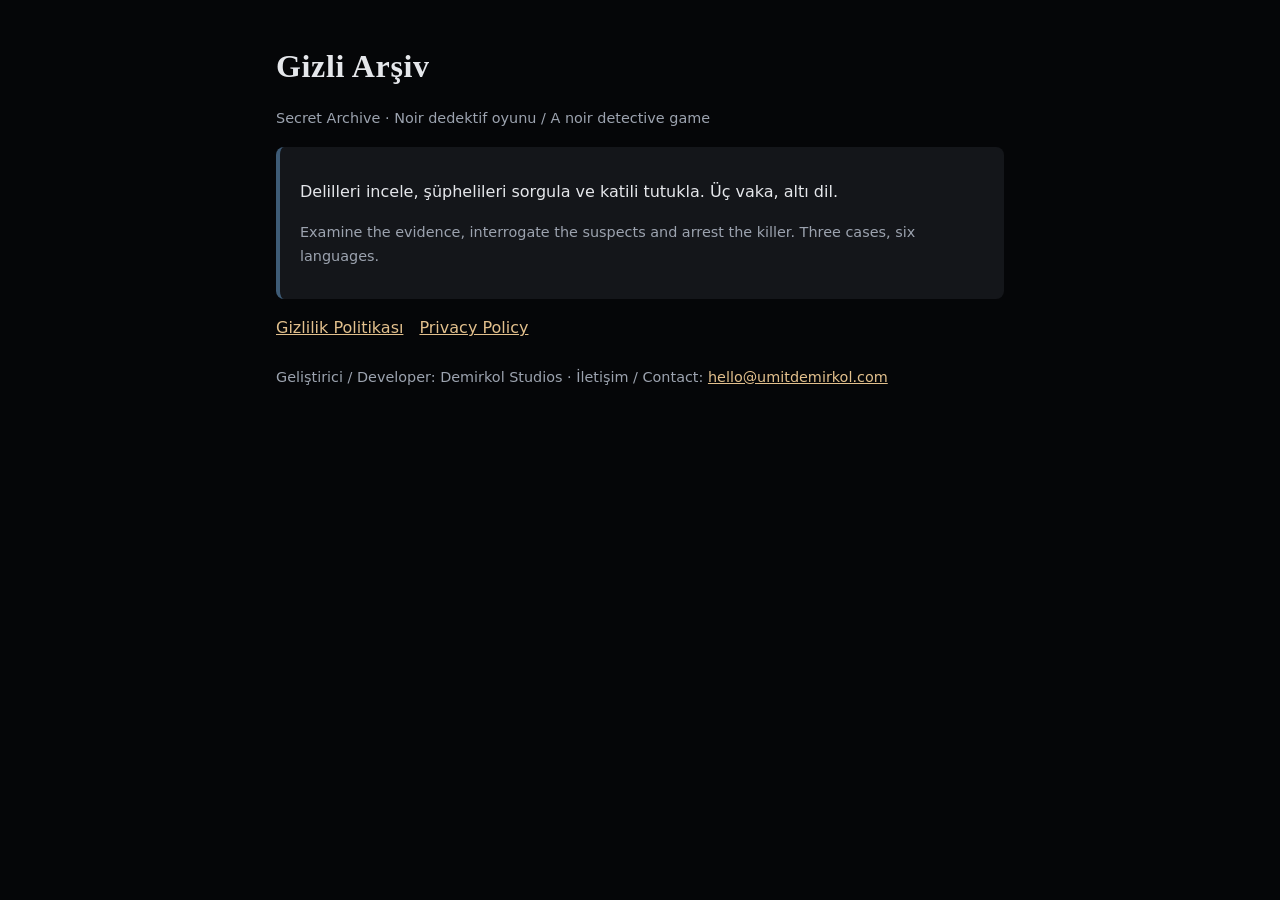
==== index.html @ 02397c83 "Add files via upload" ====
<!doctype html>
<html lang="tr">
<head>
  <meta charset="utf-8">
  <meta name="viewport" content="width=device-width, initial-scale=1">
  <title>Gizli Arşiv — Secret Archive</title>
  <meta name="description" content="Gizli Arşiv: noir dedektif oyunu. Secret Archive: a noir detective game.">
  <link rel="stylesheet" href="style.css">
</head>
<body>
<main>
  <h1>Gizli Arşiv</h1>
  <p class="muted">Secret Archive · Noir dedektif oyunu / A noir detective game</p>

  <div class="card">
    <p>Delilleri incele, şüphelileri sorgula ve katili tutukla. Üç vaka, altı dil.</p>
    <p class="muted">Examine the evidence, interrogate the suspects and arrest the killer. Three cases, six languages.</p>
  </div>

  <nav>
    <a href="privacy.html">Gizlilik Politikası</a>
    <a href="privacy.html#en">Privacy Policy</a>
  </nav>

  <p class="muted">Geliştirici / Developer: Demirkol Studios · İletişim / Contact: <a href="mailto:hello@umitdemirkol.com">hello@umitdemirkol.com</a></p>
</main>
</body>
</html>
---- style.css ----
:root {
  --bg: #050608;
  --surface: #14161a;
  --text: #e5e7eb;
  --muted: #9ca3af;
  --accent: #e2c08d;
  --rule: #3e5b76;
}
* { box-sizing: border-box; }
body {
  margin: 0;
  background: var(--bg);
  color: var(--text);
  font: 16px/1.65 system-ui, -apple-system, "Segoe UI", Roboto, sans-serif;
}
main { max-width: 760px; margin: 0 auto; padding: 40px 16px 64px; }
h1, h2 { font-family: Georgia, "Times New Roman", serif; font-weight: 700; }
h1 { font-size: 2rem; margin: 0 0 4px; letter-spacing: 0.02em; }
h2 { font-size: 1.25rem; margin: 32px 0 8px; color: var(--accent); }
h3 { font-size: 1rem; margin: 20px 0 4px; }
p, li { color: var(--text); }
.muted { color: var(--muted); font-size: 0.9rem; }
a { color: var(--accent); }
nav { margin: 16px 0 24px; display: flex; gap: 16px; flex-wrap: wrap; }
.card {
  background: var(--surface);
  border-left: 4px solid var(--rule);
  border-radius: 8px;
  padding: 16px 20px;
  margin: 16px 0;
}
hr { border: 0; border-top: 1px solid #2a2d33; margin: 48px 0; }
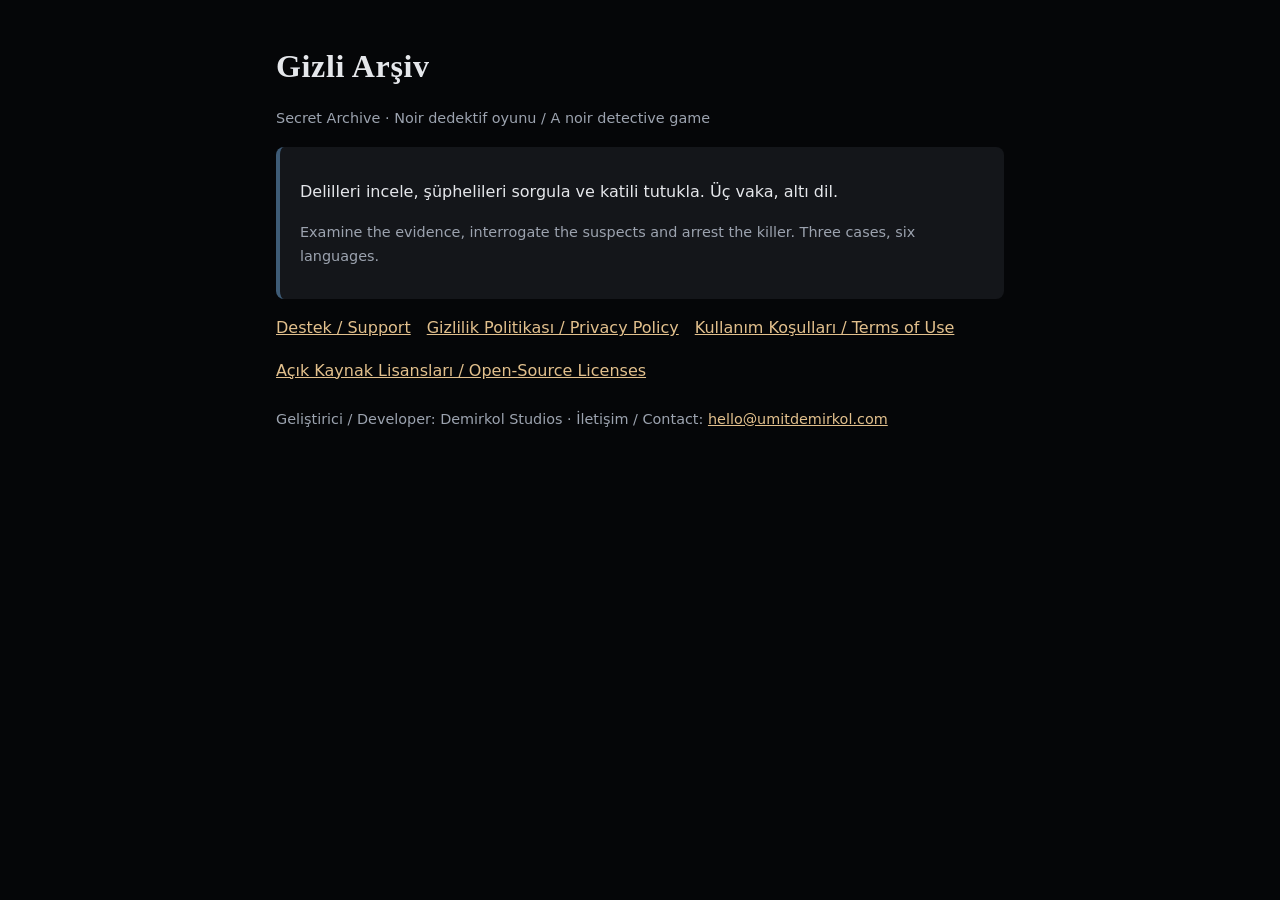
==== commit a21d4c47: "Add support page, terms of use and open-source licenses Co-Authored-By: Claude Opus 5.5 <noreply@ant" ====
--- a/index.html
+++ b/index.html
@@ -18,8 +18,10 @@
   </div>
 
   <nav>
-    <a href="privacy.html">Gizlilik Politikası</a>
-    <a href="privacy.html#en">Privacy Policy</a>
+    <a href="support.html">Destek / Support</a>
+    <a href="privacy.html">Gizlilik Politikası / Privacy Policy</a>
+    <a href="terms.html">Kullanım Koşulları / Terms of Use</a>
+    <a href="licenses.html">Açık Kaynak Lisansları / Open-Source Licenses</a>
   </nav>
 
   <p class="muted">Geliştirici / Developer: Demirkol Studios · İletişim / Contact: <a href="mailto:hello@umitdemirkol.com">hello@umitdemirkol.com</a></p>
--- a/style.css
+++ b/style.css
@@ -30,3 +30,10 @@
   margin: 16px 0;
 }
 hr { border: 0; border-top: 1px solid #2a2d33; margin: 48px 0; }
+.table { overflow-x: auto; margin: 12px 0; }
+table { border-collapse: collapse; width: 100%; font-size: 0.85rem; }
+th, td { text-align: left; vertical-align: top; padding: 6px 8px; border-bottom: 1px solid #2a2d33; }
+th { color: var(--accent); font-weight: 600; }
+td { word-break: break-word; }
+pre { white-space: pre-wrap; word-break: break-word; background: var(--surface); padding: 12px; border-radius: 8px; font-size: 0.8rem; color: var(--muted); }
+footer { margin-top: 48px; display: flex; gap: 16px; flex-wrap: wrap; font-size: 0.9rem; }
